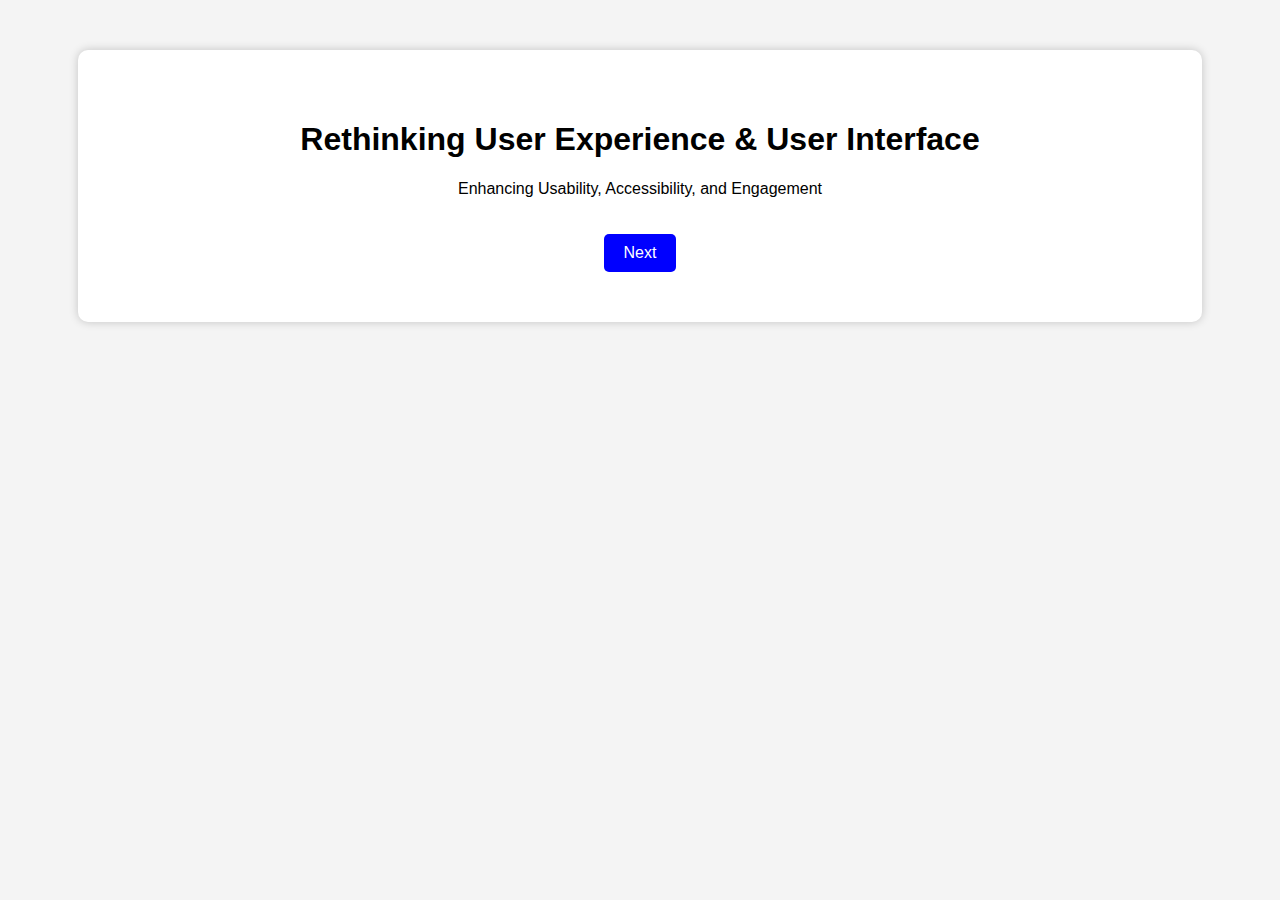
==== index.html @ a1a85185 "first commit" ====
<!DOCTYPE html>
<html lang="en">
<head>
    <meta charset="UTF-8">
    <meta name="viewport" content="width=device-width, initial-scale=1.0">
    <title>Rethinking UX Presentation</title>
    <link rel="stylesheet" href="styles.css">
</head>
<body>

    <div class="slide">
        <h1>Rethinking User Experience & User Interface</h1>
        <p>Enhancing Usability, Accessibility, and Engagement</p>
        
        <button class="next" onclick="nextSlide('slides/Second.html')">Next</button>
    </div>
    

    <script src="script.js"></script>
</body>
</html>
---- styles.css ----
body {
    font-family: Arial, sans-serif;
    text-align: center;
    background-color: #f4f4f4;
    margin: 0;
    padding: 0;
}

.slide {
    padding: 50px;
    background: white;
    box-shadow: 0px 0px 10px rgba(0,0,0,0.2);
    width: 80%;
    margin: auto;
    border-radius: 10px;
    margin-top: 50px;
}

button {
    padding: 10px 20px;
    margin-top: 20px;
    font-size: 16px;
    border: none;
    background: blue;
    color: white;
    cursor: pointer;
    border-radius: 5px;
}

button:hover {
    background: darkblue;
}

.button-container {
    display: flex;
    justify-content: space-between;  /* Buttons on opposite sides */
    width: 100%;
    margin-top: 20px;
}

.back {
    background: gray;
}

.back:hover {
    background: darkgray;
}

.content-box {
    background: #f0f0f0;
    padding: 15px;
    border-radius: 8px;
    margin: 15px 0;
}

.bullet-list {
    margin: 20px 0;
    padding-left: 20px;
}

.bullet-list li {
    font-size: 18px;
    margin-bottom: 10px;
}
.comparison-table {
    width: 100%;
    border-collapse: collapse;
    margin: 20px 0;
}

.comparison-table th, .comparison-table td {
    border: 1px solid #ccc;
    padding: 10px;
    text-align: center;
}

.comparison-table th {
    background-color: #f4f4f4;
    font-weight: bold;
}

.comparison-table td:nth-child(2) {
    font-weight: bold;
    background-color: #e8e8e8;
}

.trend-list {
    list-style-type: disc;
    padding-left: 20px;
    font-size: 18px;
}

.trend-list li {
    margin: 10px 0;
}

.ux-list {
    list-style-type: disc;
    padding-left: 20px;
    font-size: 18px;
}

.ux-list li {
    margin: 10px 0;
}

.ux-list {
    list-style-type: disc;
    padding-left: 20px;
    font-size: 18px;
}

.ux-list li {
    margin: 10px 0;
}

.image-container {
    text-align: center;
    margin-top: 20px;
}

.slide-image {
    width: 80%;
    max-width: 600px;
    border-radius: 10px;
    box-shadow: 0 4px 8px rgba(0, 0, 0, 0.2);
}



.hidden {
    display: none;
}

.image-container {
    text-align: center;
    margin: 20px 0;
}

.main-image, .small-image {
    width: 60%;
    max-width: 400px;
    border-radius: 10px;
    box-shadow: 0 4px 8px rgba(0, 0, 0, 0.2);
    cursor: pointer;
    transition: transform 0.3s ease;
}

.main-image:hover, .small-image:hover {
    transform: scale(1.05);
}

/* Modal Styles */
.modal {
    display: none;
    position: fixed;
    z-index: 1000;
    left: 0;
    top: 0;
    width: 100%;
    height: 100%;
    background-color: rgba(0, 0, 0, 0.8);
    text-align: center;
    padding-top: 50px;
}

.modal-content {
    max-width: 90%;
    max-height: 90%;
    border-radius: 10px;
}

.close {
    position: absolute;
    top: 20px;
    right: 30px;
    color: white;
    font-size: 40px;
    font-weight: bold;
    cursor: pointer;
}

.close:hover {
    color: #ccc;
}
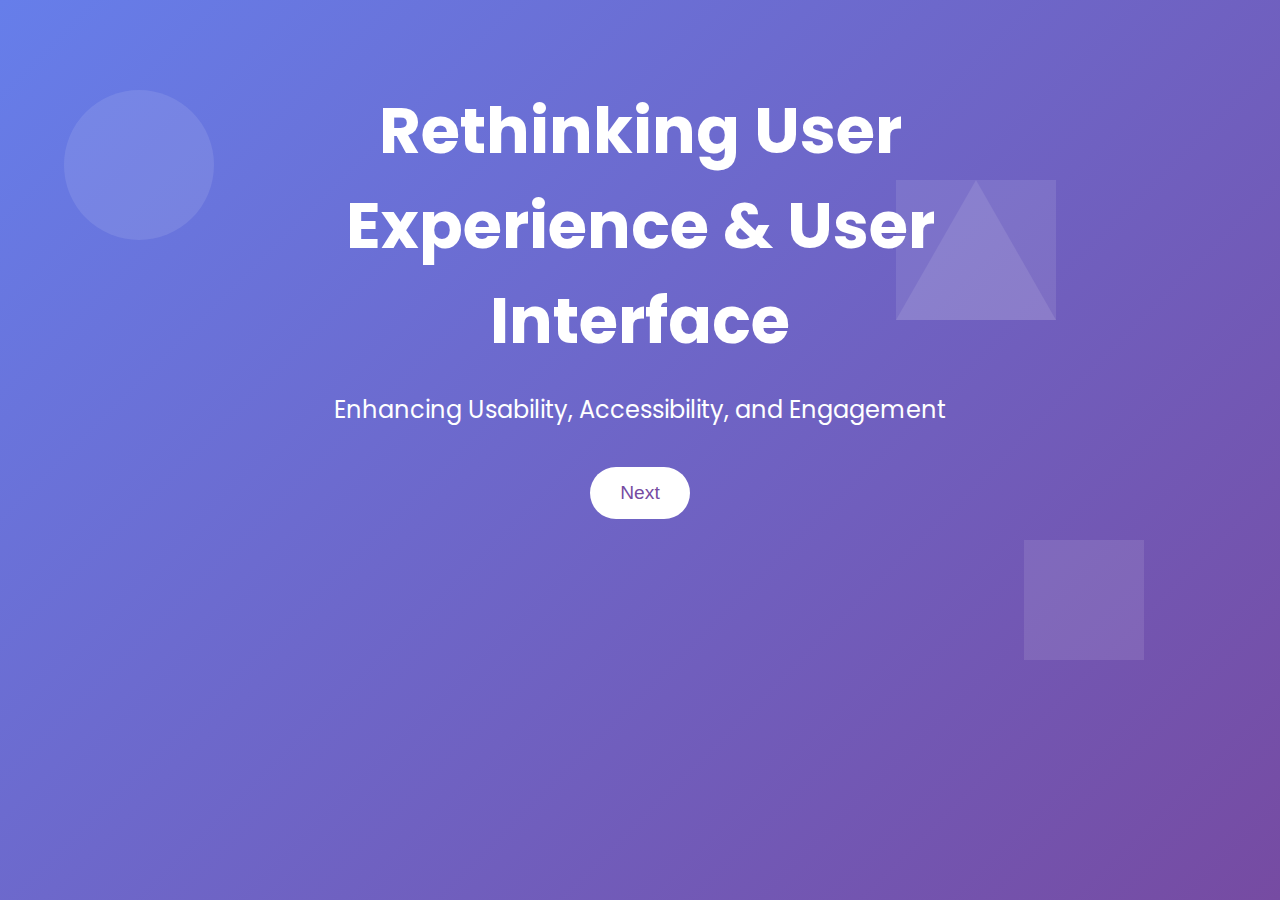
==== commit 5ba6022e: "Add README and image assets; enhance HTML structure and styling" ====
--- a/index.html
+++ b/index.html
@@ -5,17 +5,21 @@
     <meta name="viewport" content="width=device-width, initial-scale=1.0">
     <title>Rethinking UX Presentation</title>
     <link rel="stylesheet" href="styles.css">
+    <link href="https://fonts.googleapis.com/css2?family=Poppins:wght@400;600&display=swap" rel="stylesheet">
 </head>
 <body>
-
     <div class="slide">
-        <h1>Rethinking User Experience & User Interface</h1>
-        <p>Enhancing Usability, Accessibility, and Engagement</p>
-        
-        <button class="next" onclick="nextSlide('slides/Second.html')">Next</button>
+        <div class="content">
+            <h1>Rethinking User Experience & User Interface</h1>
+            <p>Enhancing Usability, Accessibility, and Engagement</p>
+            <button class="next" onclick="nextSlide('slides/Second.html')">Next</button>
+        </div>
+        <div class="graphics">
+            <div class="circle"></div>
+            <div class="square"></div>
+            <div class="triangle"></div>
+        </div>
     </div>
-    
-
     <script src="script.js"></script>
 </body>
-</html>
+</html>--- a/styles.css
+++ b/styles.css
@@ -1,153 +1,647 @@
+/* General Styles */
 body {
-    font-family: Arial, sans-serif;
-    text-align: center;
-    background-color: #f4f4f4;
     margin: 0;
     padding: 0;
-}
-
+    font-family: 'Poppins', sans-serif;
+    background: linear-gradient(135deg, #667eea, #764ba2);
+    color: #fff;
+    height: 100vh;
+    display: flex;
+    justify-content: center;
+    align-items: center;
+    overflow: hidden;
+}
+
+/* Ensure the body and html take full height */
+html, body {
+    height: 100%;
+    margin: 0;
+    padding: 0;
+    overflow: hidden; /* Prevent double scrollbars */
+}
+
+/* Make the slide take full height and width */
 .slide {
-    padding: 50px;
-    background: white;
-    box-shadow: 0px 0px 10px rgba(0,0,0,0.2);
-    width: 80%;
-    margin: auto;
+    height: 100vh;
+    width: 100%;
+    overflow-y: auto;
+    padding: 20px;
+    box-sizing: border-box;
+    position: relative;
+}
+
+/* Floating Scrollbar Styles */
+.slide::-webkit-scrollbar {
+    width: 12px; /* Width of the scrollbar */
+}
+
+.slide::-webkit-scrollbar-track {
+    background: transparent; /* Transparent track */
+}
+
+.slide::-webkit-scrollbar-thumb {
+    background: rgba(255, 255, 255, 0.5); /* Semi-transparent thumb */
     border-radius: 10px;
-    margin-top: 50px;
-}
-
-button {
-    padding: 10px 20px;
-    margin-top: 20px;
-    font-size: 16px;
+    border: 3px solid transparent; /* Adds padding around the thumb */
+    background-clip: padding-box; /* Ensures the border is transparent */
+    box-shadow: 0 0 10px rgba(0, 0, 0, 0.3); /* Adds a shadow for a floating effect */
+}
+
+.slide::-webkit-scrollbar-thumb:hover {
+    background: rgba(255, 255, 255, 0.7); /* Brighter thumb on hover */
+    box-shadow: 0 0 15px rgba(0, 0, 0, 0.5); /* Enhanced shadow on hover */
+}
+
+/* Ensure the scrollbar is always visible */
+.slide {
+    scrollbar-width: thin; /* For Firefox */
+    scrollbar-color: rgba(255, 255, 255, 0.5) transparent; /* For Firefox */
+}
+
+.content h1 {
+    font-size: 3rem;
+    margin-bottom: 20px;
+    animation: fadeIn 2s ease-in-out;
+}
+
+.content p {
+    font-size: 1.5rem;
+    margin-bottom: 40px;
+    animation: fadeIn 3s ease-in-out;
+}
+
+button.next {
+    padding: 15px 30px;
+    font-size: 1.2rem;
+    color: #764ba2;
+    background: #fff;
     border: none;
-    background: blue;
-    color: white;
+    border-radius: 50px;
     cursor: pointer;
-    border-radius: 5px;
-}
-
-button:hover {
-    background: darkblue;
-}
-
+    transition: background 0.3s ease, transform 0.3s ease;
+    animation: bounce 2s infinite;
+}
+
+button.next:hover {
+    background: #f0f0f0;
+    transform: scale(1.1);
+}
+
+/* Graphics */
+.graphics {
+    position: absolute;
+    top: 0;
+    left: 0;
+    width: 100%;
+    height: 100%;
+    pointer-events: none;
+}
+
+.circle, .square, .triangle {
+    position: absolute;
+    background: rgba(255, 255, 255, 0.1);
+    animation: float 6s infinite ease-in-out;
+}
+
+.circle {
+    width: 150px;
+    height: 150px;
+    border-radius: 50%;
+    top: 10%;
+    left: 5%;
+    animation-duration: 8s;
+}
+
+.square {
+    width: 120px;
+    height: 120px;
+    top: 60%;
+    left: 80%;
+    animation-duration: 10s;
+}
+
+.triangle {
+    width: 0;
+    height: 0;
+    border-left: 80px solid transparent;
+    border-right: 80px solid transparent;
+    border-bottom: 140px solid rgba(255, 255, 255, 0.1);
+    top: 20%;
+    left: 70%;
+    animation-duration: 12s;
+}
+
+/* Animations */
+@keyframes fadeIn {
+    from { opacity: 0; }
+    to { opacity: 1; }
+}
+
+@keyframes bounce {
+    0%, 100% { transform: translateY(0); }
+    50% { transform: translateY(-10px); }
+}
+
+@keyframes float {
+    0% { transform: translateY(0) rotate(0deg); }
+    50% { transform: translateY(-20px) rotate(180deg); }
+    100% { transform: translateY(0) rotate(360deg); }
+}
+
+/* Content Box Styles */
+.content-box {
+    background: rgba(255, 255, 255, 0.1);
+    padding: 20px;
+    border-radius: 15px;
+    margin-bottom: 30px;
+    backdrop-filter: blur(10px);
+    border: 1px solid rgba(255, 255, 255, 0.2);
+    animation: fadeIn 2s ease-in-out;
+}
+
+.content-box p {
+    font-size: 1.1rem;
+    line-height: 1.6;
+    margin: 0;
+}
+
+/* Second Slide */
 .button-container {
     display: flex;
-    justify-content: space-between;  /* Buttons on opposite sides */
-    width: 100%;
-    margin-top: 20px;
-}
-
-.back {
-    background: gray;
-}
-
-.back:hover {
-    background: darkgray;
-}
-
-.content-box {
+    justify-content: space-between;
+    margin-top: 40px;
+}
+
+button.back, button.next {
+    padding: 15px 30px;
+    font-size: 1.2rem;
+    color: #764ba2;
+    background: #fff;
+    border: none;
+    border-radius: 50px;
+    cursor: pointer;
+    transition: background 0.3s ease, transform 0.3s ease;
+}
+
+button.back:hover, button.next:hover {
     background: #f0f0f0;
-    padding: 15px;
-    border-radius: 8px;
-    margin: 15px 0;
-}
-
+    transform: scale(1.1);
+}
+
+button.back {
+    background: rgba(255, 255, 255, 0.8);
+    color: #764ba2;
+}
+
+/* Responsive Design */
+@media (max-width: 768px) {
+    .content h1 {
+        font-size: 2rem;
+    }
+
+    .content-box p {
+        font-size: 1rem;
+    }
+
+    button.back, button.next {
+        padding: 10px 20px;
+        font-size: 1rem;
+    }
+}
+
+/* 3rd slide */
 .bullet-list {
-    margin: 20px 0;
-    padding-left: 20px;
+    list-style-type: none;
+    padding: 0;
+    margin: 0;
+    text-align: left;
+    max-width: 600px;
+    margin: 0 auto 40px;
+    animation: fadeIn 2s ease-in-out;
 }
 
 .bullet-list li {
-    font-size: 18px;
-    margin-bottom: 10px;
-}
+    font-size: 1.1rem;
+    line-height: 1.6;
+    margin-bottom: 15px;
+    padding-left: 30px;
+    position: relative;
+}
+
+.bullet-list li::before {
+    content: "•";
+    color: #fff;
+    font-size: 1.5rem;
+    position: absolute;
+    left: 0;
+    top: -5px;
+    animation: bounce 1s infinite;
+}
+
+/* Responsive Design */
+@media (max-width: 768px) {
+    .bullet-list li {
+        font-size: 1rem;
+        padding-left: 25px;
+    }
+
+    .bullet-list li::before {
+        font-size: 1.2rem;
+        top: -3px;
+    }
+}
+/*4th slide*/
+/* Icon Styles */
+.bullet-list li {
+    display: flex;
+    align-items: center;
+    font-size: 1.1rem;
+    line-height: 1.6;
+    margin-bottom: 15px;
+    padding-left: 30px;
+    position: relative;
+    animation: fadeIn 1s ease-in-out;
+}
+
+.bullet-list li .icon {
+    font-size: 1.5rem;
+    margin-right: 15px;
+    animation: bounce 2s infinite;
+}
+
+/* Enhanced Bullet List Animation */
+@keyframes bounce {
+    0%, 100% { transform: translateY(0); }
+    50% { transform: translateY(-10px); }
+}
+
+/* Hover Effects for List Items */
+.bullet-list li:hover {
+    transform: scale(1.05);
+    transition: transform 0.3s ease;
+}
+
+.bullet-list li:hover .icon {
+    animation: spin 1s ease-in-out;
+}
+
+@keyframes spin {
+    0% { transform: rotate(0deg); }
+    100% { transform: rotate(360deg); }
+}
+
+/* Responsive Design */
+@media (max-width: 768px) {
+    .bullet-list li {
+        font-size: 1rem;
+        padding-left: 25px;
+    }
+
+    .bullet-list li .icon {
+        font-size: 1.2rem;
+        margin-right: 10px;
+    }
+}
+/*5th slide*/
+/* Comparison Table Styles */
 .comparison-table {
     width: 100%;
+    max-width: 800px;
+    margin: 0 auto 40px;
     border-collapse: collapse;
-    margin: 20px 0;
-}
-
-.comparison-table th, .comparison-table td {
-    border: 1px solid #ccc;
-    padding: 10px;
+    background: rgba(255, 255, 255, 0.1);
+    backdrop-filter: blur(10px);
+    border-radius: 15px;
+    overflow: hidden;
+    animation: fadeIn 2s ease-in-out;
+}
+
+.comparison-table th,
+.comparison-table td {
+    padding: 15px;
     text-align: center;
+    border: 1px solid rgba(255, 255, 255, 0.2);
 }
 
 .comparison-table th {
-    background-color: #f4f4f4;
-    font-weight: bold;
-}
-
-.comparison-table td:nth-child(2) {
-    font-weight: bold;
-    background-color: #e8e8e8;
-}
-
+    background: rgba(255, 255, 255, 0.2);
+    font-size: 1.1rem;
+    font-weight: 600;
+}
+
+.comparison-table td {
+    font-size: 1rem;
+    line-height: 1.6;
+}
+
+.comparison-table tbody tr:hover {
+    background: rgba(255, 255, 255, 0.1);
+    transition: background 0.3s ease;
+}
+
+/* Responsive Design */
+@media (max-width: 768px) {
+    .comparison-table th,
+    .comparison-table td {
+        padding: 10px;
+        font-size: 0.9rem;
+    }
+}
+/*6th slide*/
+/* Trend List Styles */
 .trend-list {
-    list-style-type: disc;
-    padding-left: 20px;
-    font-size: 18px;
+    list-style-type: none;
+    padding: 0;
+    margin: 0;
+    text-align: left;
+    max-width: 600px;
+    margin: 0 auto 40px;
+    animation: fadeIn 2s ease-in-out;
 }
 
 .trend-list li {
-    margin: 10px 0;
-}
-
+    display: flex;
+    align-items: center;
+    font-size: 1.1rem;
+    line-height: 1.6;
+    margin-bottom: 15px;
+    padding-left: 30px;
+    position: relative;
+    animation: fadeIn 1s ease-in-out;
+}
+
+.trend-list li .icon {
+    font-size: 1.5rem;
+    margin-right: 15px;
+    animation: bounce 2s infinite;
+}
+
+/* Enhanced Trend List Animation */
+@keyframes bounce {
+    0%, 100% { transform: translateY(0); }
+    50% { transform: translateY(-10px); }
+}
+
+/* Hover Effects for List Items */
+.trend-list li:hover {
+    transform: scale(1.05);
+    transition: transform 0.3s ease;
+}
+
+.trend-list li:hover .icon {
+    animation: spin 1s ease-in-out;
+}
+
+@keyframes spin {
+    0% { transform: rotate(0deg); }
+    100% { transform: rotate(360deg); }
+}
+
+/* Responsive Design */
+@media (max-width: 768px) {
+    .trend-list li {
+        font-size: 1rem;
+        padding-left: 25px;
+    }
+
+    .trend-list li .icon {
+        font-size: 1.2rem;
+        margin-right: 10px;
+    }
+}
+/*7th slide*/
+/* Challenges & Future Container */
+.challenges-future-container {
+    display: flex;
+    justify-content: space-between;
+    gap: 40px;
+    max-width: 1000px;
+    margin: 0 auto 40px;
+    animation: fadeIn 2s ease-in-out;
+}
+
+.challenges, .future {
+    flex: 1;
+    background: rgba(255, 255, 255, 0.1);
+    backdrop-filter: blur(10px);
+    border-radius: 15px;
+    padding: 20px;
+    border: 1px solid rgba(255, 255, 255, 0.2);
+    transition: transform 0.3s ease, box-shadow 0.3s ease;
+}
+
+.challenges:hover, .future:hover {
+    transform: translateY(-10px);
+    box-shadow: 0 10px 20px rgba(0, 0, 0, 0.2);
+}
+
+/* UX List Styles */
 .ux-list {
-    list-style-type: disc;
-    padding-left: 20px;
-    font-size: 18px;
+    list-style-type: none;
+    padding: 0;
+    margin: 0;
+    text-align: left;
 }
 
 .ux-list li {
-    margin: 10px 0;
-}
-
+    display: flex;
+    align-items: center;
+    font-size: 1.1rem;
+    line-height: 1.6;
+    margin-bottom: 15px;
+    padding-left: 30px;
+    position: relative;
+    animation: fadeIn 1s ease-in-out;
+}
+
+.ux-list li .icon {
+    font-size: 1.5rem;
+    margin-right: 15px;
+    animation: bounce 2s infinite;
+}
+
+/* Hover Effects for List Items */
+.ux-list li:hover {
+    transform: scale(1.05);
+    transition: transform 0.3s ease;
+}
+
+.ux-list li:hover .icon {
+    animation: spin 1s ease-in-out;
+}
+
+@keyframes spin {
+    0% { transform: rotate(0deg); }
+    100% { transform: rotate(360deg); }
+}
+
+/* Responsive Design */
+@media (max-width: 768px) {
+    .challenges-future-container {
+        flex-direction: column;
+        gap: 20px;
+    }
+
+    .ux-list li {
+        font-size: 1rem;
+        padding-left: 25px;
+    }
+
+    .ux-list li .icon {
+        font-size: 1.2rem;
+        margin-right: 10px;
+    }
+}
+/*8th slide*/
+/* UX List Styles */
 .ux-list {
-    list-style-type: disc;
-    padding-left: 20px;
-    font-size: 18px;
+    list-style-type: none;
+    padding: 0;
+    margin: 0;
+    text-align: left;
+    max-width: 800px;
+    margin: 0 auto 40px;
+    animation: fadeIn 2s ease-in-out;
 }
 
 .ux-list li {
-    margin: 10px 0;
-}
-
+    display: flex;
+    align-items: center;
+    font-size: 1.1rem;
+    line-height: 1.6;
+    margin-bottom: 15px;
+    padding-left: 30px;
+    position: relative;
+    animation: fadeIn 1s ease-in-out;
+}
+
+.ux-list li .icon {
+    font-size: 1.5rem;
+    margin-right: 15px;
+    animation: bounce 2s infinite;
+}
+
+/* Hover Effects for List Items */
+.ux-list li:hover {
+    transform: scale(1.05);
+    transition: transform 0.3s ease;
+}
+
+.ux-list li:hover .icon {
+    animation: spin 1s ease-in-out;
+}
+
+@keyframes spin {
+    0% { transform: rotate(0deg); }
+    100% { transform: rotate(360deg); }
+}
+
+/* Responsive Design */
+@media (max-width: 768px) {
+    .ux-list li {
+        font-size: 1rem;
+        padding-left: 25px;
+    }
+
+    .ux-list li .icon {
+        font-size: 1.2rem;
+        margin-right: 10px;
+    }
+}
+/*9th slide*/
+/* Image Container Styles */
 .image-container {
+    max-width: 800px;
+    margin: 0 auto 40px;
+    animation: fadeIn 2s ease-in-out;
+}
+
+.slide-image {
+    width: 100%;
+    border-radius: 15px;
+    box-shadow: 0 10px 20px rgba(0, 0, 0, 0.2);
+    transition: transform 0.3s ease, box-shadow 0.3s ease;
+}
+
+.slide-image:hover {
+    transform: scale(1.05);
+    box-shadow: 0 15px 30px rgba(0, 0, 0, 0.3);
+}
+
+/* Responsive Design */
+@media (max-width: 768px) {
+    .image-container {
+        max-width: 100%;
+        padding: 0 20px;
+    }
+}
+/*10th slide*/
+/* Make the Slide Scrollable */
+.slide {
+    height: 100vh;
+    overflow-y: auto;
+    padding: 20px;
+    box-sizing: border-box;
+}
+
+/* Content Container */
+.content {
+    max-width: 800px;
+    margin: 0 auto;
+    padding: 20px 0;
+}
+
+/* Image Container Styles */
+.image-container {
+    max-width: 800px;
+    margin: 20px auto;
     text-align: center;
-    margin-top: 20px;
-}
-
-.slide-image {
+    animation: fadeIn 2s ease-in-out;
+}
+
+.main-image {
+    width: 100%;
+    border-radius: 15px;
+    box-shadow: 0 10px 20px rgba(0, 0, 0, 0.2);
+    transition: transform 0.3s ease, box-shadow 0.3s ease;
+}
+
+.small-image {
     width: 80%;
-    max-width: 600px;
-    border-radius: 10px;
-    box-shadow: 0 4px 8px rgba(0, 0, 0, 0.2);
-}
-
-
-
+    border-radius: 15px;
+    box-shadow: 0 10px 20px rgba(0, 0, 0, 0.2);
+    transition: transform 0.3s ease, box-shadow 0.3s ease;
+}
+
+.main-image:hover, .small-image:hover {
+    transform: scale(1.05);
+    box-shadow: 0 15px 30px rgba(0, 0, 0, 0.3);
+}
+
+/* See More Button Styles */
+.see-more-text {
+    margin-top: 10px;
+}
+
+.see-more-btn {
+    padding: 10px 20px;
+    font-size: 1rem;
+    color: #764ba2;
+    background: #fff;
+    border: none;
+    border-radius: 50px;
+    cursor: pointer;
+    transition: background 0.3s ease, transform 0.3s ease;
+}
+
+.see-more-btn:hover {
+    background: #f0f0f0;
+    transform: scale(1.1);
+}
+
+/* Hidden Class for Extra Samples */
 .hidden {
     display: none;
-}
-
-.image-container {
-    text-align: center;
-    margin: 20px 0;
-}
-
-.main-image, .small-image {
-    width: 60%;
-    max-width: 400px;
-    border-radius: 10px;
-    box-shadow: 0 4px 8px rgba(0, 0, 0, 0.2);
-    cursor: pointer;
-    transition: transform 0.3s ease;
-}
-
-.main-image:hover, .small-image:hover {
-    transform: scale(1.05);
 }
 
 /* Modal Styles */
@@ -155,31 +649,267 @@
     display: none;
     position: fixed;
     z-index: 1000;
+    padding-top: 60px;
     left: 0;
     top: 0;
     width: 100%;
     height: 100%;
-    background-color: rgba(0, 0, 0, 0.8);
-    text-align: center;
-    padding-top: 50px;
+    overflow: auto;
+    background-color: rgba(0, 0, 0, 0.9);
 }
 
 .modal-content {
+    margin: auto;
+    display: block;
     max-width: 90%;
-    max-height: 90%;
-    border-radius: 10px;
+    max-height: 80vh;
+    border-radius: 15px;
 }
 
 .close {
     position: absolute;
     top: 20px;
-    right: 30px;
-    color: white;
+    right: 35px;
+    color: #fff;
     font-size: 40px;
     font-weight: bold;
+    transition: color 0.3s ease;
     cursor: pointer;
 }
 
 .close:hover {
-    color: #ccc;
-}
+    color: #764ba2;
+}
+
+/* Responsive Design */
+@media (max-width: 768px) {
+    .small-image {
+        width: 100%;
+    }
+
+    .see-more-btn {
+        padding: 8px 16px;
+        font-size: 0.9rem;
+    }
+}
+/*11th slide*/
+/* Thank You Slide Styles */
+.slide .content {
+    text-align: center;
+    animation: fadeIn 2s ease-in-out;
+}
+
+.slide h1 {
+    font-size: 4rem;
+    margin-bottom: 20px;
+    animation: bounce 2s infinite;
+}
+
+.slide p {
+    font-size: 1.5rem;
+    margin-bottom: 40px;
+    animation: fadeIn 3s ease-in-out;
+}
+
+/* Confetti Animation */
+.confetti-container {
+    position: absolute;
+    top: 0;
+    left: 0;
+    width: 100%;
+    height: 100%;
+    pointer-events: none;
+    overflow: hidden;
+}
+
+.confetti {
+    position: absolute;
+    width: 10px;
+    height: 10px;
+    background: #ffd700; /* Gold color */
+    border-radius: 50%;
+    animation: confetti-fall 5s linear infinite;
+}
+
+.confetti:nth-child(1) {
+    left: 10%;
+    animation-delay: 0s;
+}
+
+.confetti:nth-child(2) {
+    left: 20%;
+    animation-delay: 1s;
+}
+
+.confetti:nth-child(3) {
+    left: 30%;
+    animation-delay: 2s;
+}
+
+.confetti:nth-child(4) {
+    left: 40%;
+    animation-delay: 3s;
+}
+
+.confetti:nth-child(5) {
+    left: 50%;
+    animation-delay: 4s;
+}
+
+.confetti:nth-child(6) {
+    left: 60%;
+    animation-delay: 0.5s;
+}
+
+.confetti:nth-child(7) {
+    left: 70%;
+    animation-delay: 1.5s;
+}
+
+.confetti:nth-child(8) {
+    left: 80%;
+    animation-delay: 2.5s;
+}
+
+.confetti:nth-child(9) {
+    left: 90%;
+    animation-delay: 3.5s;
+}
+
+.confetti:nth-child(10) {
+    left: 100%;
+    animation-delay: 4.5s;
+}
+
+@keyframes confetti-fall {
+    0% {
+        transform: translateY(-100vh) rotate(0deg);
+    }
+    100% {
+        transform: translateY(100vh) rotate(360deg);
+    }
+}
+
+/* Floating Graphics */
+.graphics .circle,
+.graphics .square,
+.graphics .triangle {
+    animation: float 6s infinite ease-in-out;
+}
+
+@keyframes float {
+    0% {
+        transform: translateY(0) rotate(0deg);
+    }
+    50% {
+        transform: translateY(-20px) rotate(180deg);
+    }
+    100% {
+        transform: translateY(0) rotate(360deg);
+    }
+}
+
+/* Responsive Design */
+@media (max-width: 768px) {
+    .slide h1 {
+        font-size: 3rem;
+    }
+
+    .slide p {
+        font-size: 1.2rem;
+    }
+}
+/* Team Members Section */
+.team-container {
+    display: flex;
+    justify-content: center;
+    gap: 40px;
+    margin: 40px auto;
+    animation: fadeIn 2s ease-in-out;
+}
+
+.team-member {
+    text-align: center;
+}
+
+.image-wrapper {
+    width: 150px;
+    height: 150px;
+    border-radius: 50%;
+    overflow: hidden;
+    position: relative;
+    margin: 0 auto;
+    animation: float 4s infinite ease-in-out;
+}
+
+.team-image {
+    width: 100%;
+    height: 100%;
+    object-fit: cover;
+    transition: transform 0.5s ease, filter 0.5s ease;
+}
+
+.image-wrapper:hover .team-image {
+    transform: scale(1.1);
+    filter: brightness(1.2);
+}
+
+.team-name {
+    font-size: 1.2rem;
+    margin-top: 10px;
+    color: #fff;
+    animation: fadeIn 3s ease-in-out;
+}
+
+/* Floating Animation */
+@keyframes float {
+    0% {
+        transform: translateY(0);
+    }
+    50% {
+        transform: translateY(-10px);
+    }
+    100% {
+        transform: translateY(0);
+    }
+}
+
+/* Responsive Design */
+@media (max-width: 768px) {
+    .team-container {
+        flex-direction: column;
+        gap: 20px;
+    }
+
+    .image-wrapper {
+        width: 120px;
+        height: 120px;
+    }
+
+    .team-name {
+        font-size: 1rem;
+    }
+}
+/* Center the Back Button Only on the 11th Slide */
+.button-container.center-button {
+    display: flex;
+    justify-content: center; /* Center the button horizontally */
+    margin-top: 40px;
+}
+
+.button-container.center-button .back {
+    padding: 15px 30px;
+    font-size: 1.2rem;
+    color: #764ba2;
+    background: #fff;
+    border: none;
+    border-radius: 50px;
+    cursor: pointer;
+    transition: background 0.3s ease, transform 0.3s ease;
+    animation: bounce 2s infinite;
+}
+
+.button-container.center-button .back:hover {
+    background: #f0f0f0;
+    transform: scale(1.1);
+}
